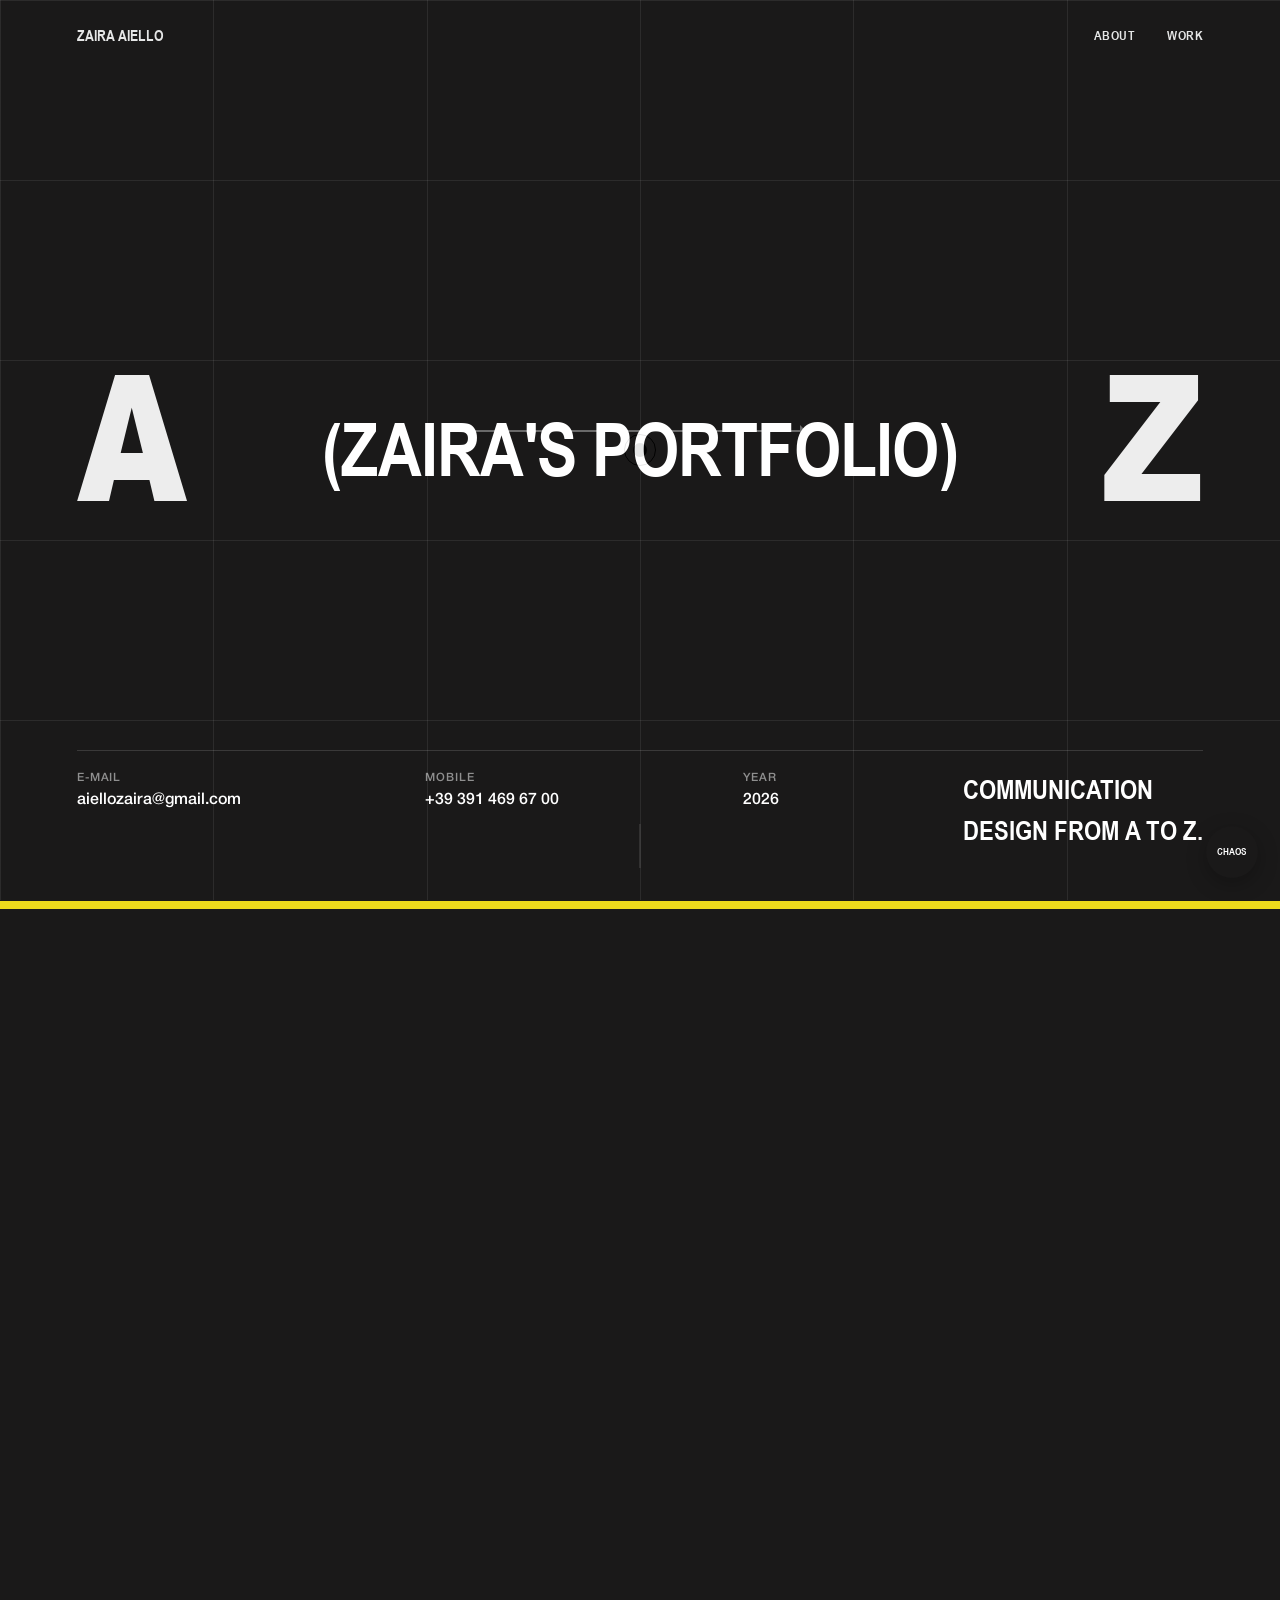
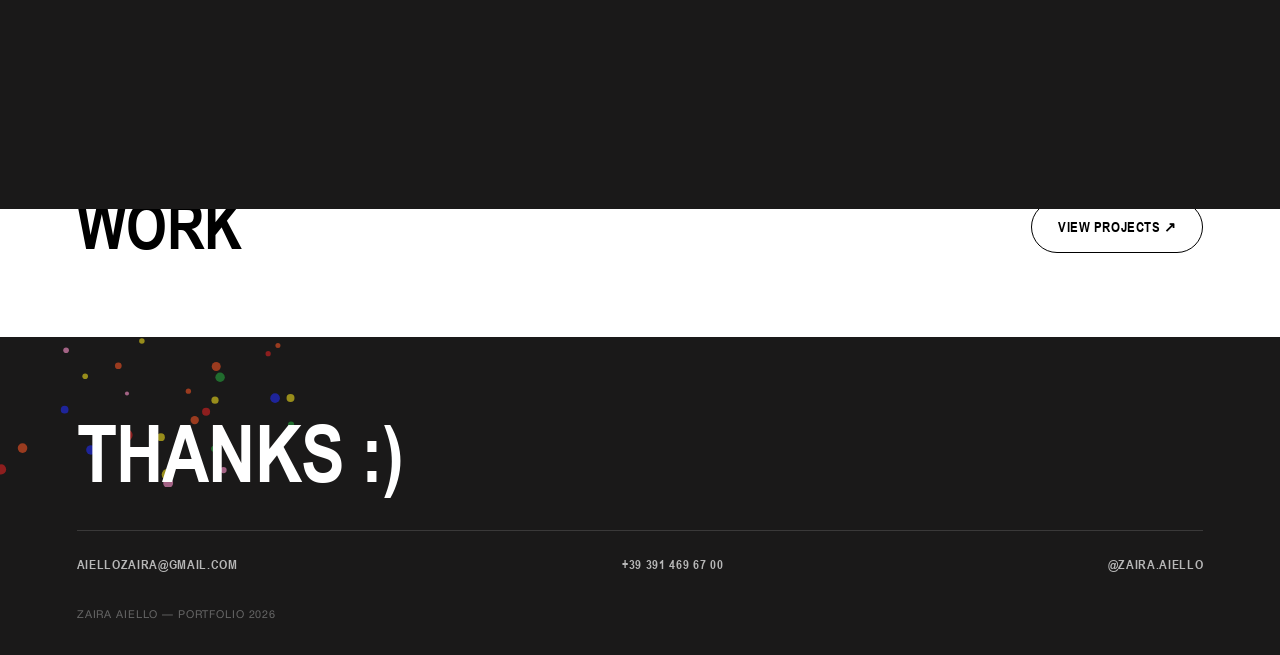
==== index.html @ 03506a8a "Initial commit" ====
<!DOCTYPE html>
<html lang="en">
<head>
<meta charset="UTF-8">
<meta name="viewport" content="width=device-width, initial-scale=1.0">
<title>Zaira Aiello — Portfolio</title>
<meta name="description" content="Zaira Aiello, Communication Designer — branding, editorial design, typography and visual communication.">
<link rel="stylesheet" href="css/style.css">
</head>
<body>

  <nav class="nav">
    <a class="nav-name" href="index.html">Zaira Aiello</a>
    <div class="nav-links">
      <a href="about.html">About</a>
      <a href="work.html">Work</a>
    </div>
  </nav>

  <!-- COVER -->
  <header class="hero" id="top">
    <div class="grid-bg on-dark"></div>

    <div class="hero-top">
      <div class="hero-letter a">A</div>
      <div class="hero-arrow"></div>
      <div class="hero-letter z">Z</div>
    </div>

    <h1 class="hero-title" data-scramble><span class="paren">(</span>Zaira's Portfolio<span class="paren">)</span></h1>

    <div class="hero-bottom">
      <div class="item"><span>E-mail</span><strong>aiellozaira@gmail.com</strong></div>
      <div class="item"><span>Mobile</span><strong>+39 391 469 67 00</strong></div>
      <div class="item"><span>Year</span><strong>2026</strong></div>
      <div class="hero-tagline">Communication<br>Design from A to Z.</div>
    </div>

    <div class="scroll-cue"></div>
  </header>

  <div class="marquee">
    <div class="marquee-track">
      <span>BRANDING</span><span>—</span>
      <span>EDITORIAL DESIGN</span><span>—</span>
      <span>TYPOGRAPHY</span><span>—</span>
      <span>VISUAL COMMUNICATION</span><span>—</span>
      <span>WEB DESIGN</span><span>—</span>
      <span>BRANDING</span><span>—</span>
      <span>EDITORIAL DESIGN</span><span>—</span>
      <span>TYPOGRAPHY</span><span>—</span>
      <span>VISUAL COMMUNICATION</span><span>—</span>
      <span>WEB DESIGN</span><span>—</span>
    </div>
  </div>

  <section class="quote">
    <p class="reveal">
      I don't believe in random choices. For me, design is about building
      functional systems where every single detail serves a purpose.
    </p>
  </section>

  <a class="section-link reveal" href="about.html" data-transition data-color="#1a1919">
    <h2>About me :)</h2>
    <span class="go">Read more ↗</span>
  </a>

  <a class="section-link reveal" href="work.html" data-transition data-color="#1a1919">
    <h2>Work</h2>
    <span class="go">View projects ↗</span>
  </a>

  <footer class="footer">
    <canvas id="footer-canvas"></canvas>
    <div class="footer-inner">
      <h2 data-scramble>Thanks :)</h2>
      <div class="footer-grid">
        <a href="mailto:aiellozaira@gmail.com">aiellozaira@gmail.com</a>
        <a href="tel:+393914696700">+39 391 469 67 00</a>
        <a href="https://instagram.com/zaira.aiello" target="_blank" rel="noopener">@zaira.aiello</a>
      </div>
      <small>Zaira Aiello — Portfolio 2026</small>
    </div>
  </footer>

  <script src="js/main.js"></script>
</body>
</html>
---- css/style.css ----
/* =========================================================
   ZAIRA AIELLO — DIGITAL PORTFOLIO
   style.css — main stylesheet
   ========================================================= */

/* ---------------------------------------------------------
   1. FONT FACES
   I file reali sono in /fonts (estratti dai tuoi zip).
   - "Arial Narrow" 400/700  → titoli, eyebrow, numeri
   - "Arial Black"           → usato SOLO per i titoli enormi
     (hero, numeri di sezione): non esiste un vero file
     "Arial Narrow Black", quindi lo comprimiamo un po' via
     CSS (vedi .display-black qui sotto) per avvicinarlo il
     più possibile al taglio condensed+black del cartaceo.
   - "Helvetica Neue" 400/500/700 → testo, il 500 (Medium) è
     il peso di default per i paragrafi, come richiesto.
--------------------------------------------------------- */
@font-face{
  font-family:"Arial Narrow";
  src:url("../fonts/ARIALN.woff") format("woff");
  font-weight:400; font-style:normal; font-display:swap;
}
@font-face{
  font-family:"Arial Narrow";
  src:url("../fonts/ARIALNB.woff") format("woff");
  font-weight:700; font-style:normal; font-display:swap;
}
@font-face{
  font-family:"Arial Black";
  src:url("../fonts/ARIBLK.woff") format("woff");
  font-weight:900; font-style:normal; font-display:swap;
}
@font-face{
  font-family:"Helvetica Neue";
  src:url("../fonts/HelveticaNeueRoman.woff") format("woff");
  font-weight:400; font-style:normal; font-display:swap;
}
@font-face{
  font-family:"Helvetica Neue";
  src:url("../fonts/HelveticaNeueMedium.woff") format("woff");
  font-weight:500; font-style:normal; font-display:swap;
}
@font-face{
  font-family:"Helvetica Neue";
  src:url("../fonts/HelveticaNeueBold.woff") format("woff");
  font-weight:700; font-style:normal; font-display:swap;
}
@font-face{
  font-family:"Helvetica Neue";
  src:url("../fonts/HelveticaNeueItalic.woff") format("woff");
  font-weight:400; font-style:italic; font-display:swap;
}

/* ---------------------------------------------------------
   2. TOKENS — i colori esatti del portfolio cartaceo
--------------------------------------------------------- */
:root{
  --grey:   #1a1919; /* cover / back cover */
  --yellow: #edda1c; /* second slide */
  --orange: #f05123; /* ICON. */
  --blue:   #222cf0; /* ITO */
  --pink:   #ff94cd; /* Steven Meisel */
  --red:    #db2121; /* 07/10 */
  --green:  #27a33c; /* Bodoni */
  --white:  #ffffff;
  --black:  #000000;
  --paper:  #f6f5f2; /* leggero off-white per variare dal bianco puro */

  --font-display:"Arial Narrow", Arial, sans-serif;
  --font-black:"Arial Black", "Arial Narrow", Arial, sans-serif;
  --font-text:"Helvetica Neue", Helvetica, Arial, sans-serif;

  --cursor-color: var(--grey);
  --grid-line: rgba(0,0,0,.08);
}

/* ---------------------------------------------------------
   3. RESET
--------------------------------------------------------- */
*{ margin:0; padding:0; box-sizing:border-box; }
html{ scroll-behavior:smooth; }
body{
  background:var(--white);
  color:var(--black);
  font-family:var(--font-text);
  font-weight:500; /* Helvetica Neue Medium come richiesto */
  line-height:1.5;
  overflow-x:hidden;
  cursor:none;
}
@media (hover:none){
  body{ cursor:auto; }
  .cursor, .cursor-trail{ display:none; }
}

h1,h2,h3,h4{
  font-family:var(--font-display);
  font-weight:700;
  text-transform:uppercase;
  line-height:0.92;
  letter-spacing:-0.01em;
}
/* titoli "black" condensati — usa questa classe sui titoli enormi */
.display-black{
  font-family:var(--font-black);
  font-weight:900;
  transform:scaleX(.86);
  transform-origin:left center;
  display:inline-block;
  letter-spacing:-0.01em;
}

a{ color:inherit; text-decoration:none; }
img{ max-width:100%; display:block; }
ul{ list-style:none; }
button{ font:inherit; background:none; border:none; cursor:pointer; }

.container{ width:100%; max-width:1280px; margin:0 auto; padding:0 6vw; }

.eyebrow{
  font-family:var(--font-display);
  font-weight:700;
  text-transform:uppercase;
  font-size:.78rem;
  letter-spacing:.08em;
}

/* ---------------------------------------------------------
   4. CUSTOM CURSOR — pallino "elastico" che insegue il mouse
   con un piccolo ritardo (spring), + puntino satellite più
   piccolo che segue ancora più lento (ispirato a ma5a.com)
--------------------------------------------------------- */
.cursor, .cursor-trail{
  position:fixed; top:0; left:0;
  border-radius:50%;
  pointer-events:none;
  z-index:9999;
  transform:translate(-50%,-50%);
  mix-blend-mode:difference;
}
.cursor{
  width:14px; height:14px;
  background:var(--cursor-color);
  transition:width .25s, height .25s, background .25s;
}
.cursor.hover{ width:44px; height:44px; }
.cursor-trail{
  width:32px; height:32px;
  border:1px solid var(--cursor-color);
  background:transparent;
}

/* ---------------------------------------------------------
   5. PAGE TRANSITION — wipe colorato tra una pagina e l'altra
--------------------------------------------------------- */
.page-transition{
  position:fixed; inset:0;
  background:var(--grey);
  z-index:9998;
  transform:translateY(101%);
  pointer-events:none;
}
.page-transition.enter{ animation:wipeIn .5s cubic-bezier(.77,0,.18,1) forwards; }
@keyframes wipeIn{ from{transform:translateY(101%);} to{transform:translateY(0);} }

/* ---------------------------------------------------------
   6. NAV
--------------------------------------------------------- */
.nav{
  position:fixed; top:0; left:0; right:0; z-index:100;
  display:flex; justify-content:space-between; align-items:center;
  padding:1.5rem 6vw;
  mix-blend-mode:difference;
  color:var(--white);
}
.nav .nav-name{ font-family:var(--font-display); font-weight:700; text-transform:uppercase; font-size:.95rem; }
.nav-links{ display:flex; gap:2rem; }
.nav-links a{
  font-family:var(--font-display); font-weight:700; text-transform:uppercase;
  font-size:.8rem; letter-spacing:.04em; position:relative;
}
.nav-links a::after{
  content:""; position:absolute; left:0; bottom:-4px;
  width:0; height:1px; background:currentColor;
  transition:width .25s;
}
.nav-links a:hover::after{ width:100%; }
.nav-links a.current::after{ width:100%; }

/* ---------------------------------------------------------
   7. GRID BACKGROUND — richiama la griglia InDesign
   visibile in copertina nel PDF originale
--------------------------------------------------------- */
.grid-bg{
  position:absolute; inset:0;
  background-image:
    repeating-linear-gradient(to right, var(--grid-line) 0 1px, transparent 1px calc(100% / 6)),
    repeating-linear-gradient(to bottom, var(--grid-line) 0 1px, transparent 1px calc(100% / 5));
  pointer-events:none;
}
.grid-bg.on-dark{ --grid-line: rgba(255,255,255,.08); }

/* ---------------------------------------------------------
   8. HERO / COVER (index.html)
--------------------------------------------------------- */
.hero{
  min-height:100svh;
  background:var(--grey);
  color:var(--white);
  position:relative;
  display:flex; flex-direction:column; justify-content:space-between;
  padding:7rem 6vw 3rem;
  overflow:hidden;
}
.hero-top{
  display:grid; grid-template-columns:1fr 1fr;
  align-items:center;
  flex:1;
  position:relative;
}
.hero-letter{
  font-family:var(--font-black);
  font-weight:900;
  font-size:clamp(5rem,16vw,11rem);
  transform:scaleX(.8); transform-origin:left center;
  opacity:.92;
}
.hero-letter.z{ text-align:right; transform-origin:right center; }
.hero-arrow{
  position:absolute; top:50%; left:50%; transform:translate(-50%,-50%);
  width:min(38vw,340px); height:2px; background:#6a6a6a;
}
.hero-arrow::after{
  content:""; position:absolute; right:-2px; top:50%; transform:translateY(-50%);
  border:6px solid transparent; border-left-color:#6a6a6a;
}
.hero-title{
  position:absolute; top:50%; left:50%; transform:translate(-50%,-50%);
  text-align:center; white-space:nowrap;
  font-size:clamp(2rem,6.4vw,4.6rem);
}
.hero-title .paren{ color:var(--yellow); }
.hero-caption{
  max-width:360px; font-family:var(--font-text); font-weight:400;
  text-transform:none; font-size:1rem; color:#c9c9c9; margin-top:1.4rem;
}
.hero-bottom{
  display:flex; flex-wrap:wrap; justify-content:space-between; gap:1rem;
  border-top:1px solid #3a3939; padding-top:1.2rem;
}
.hero-bottom .item span{ display:block; font-size:.72rem; text-transform:uppercase; letter-spacing:.08em; color:#8f8f8f; }
.hero-bottom .item strong{ font-family:var(--font-text); font-weight:500; font-size:1rem; }
.hero-tagline{
  font-family:var(--font-display); font-weight:700; text-transform:uppercase;
  font-size:clamp(1.1rem,2.6vw,1.7rem);
}

.scroll-cue{
  position:absolute; bottom:2rem; left:50%; transform:translateX(-50%);
  width:1px; height:44px; background:#4a4a4a; overflow:hidden;
}
.scroll-cue::after{
  content:""; position:absolute; top:-44px; left:0; width:100%; height:44px;
  background:var(--yellow); animation:scrollcue 1.8s ease-in-out infinite;
}
@keyframes scrollcue{ to{ top:44px; } }

/* ---------------------------------------------------------
   9. MARQUEE
--------------------------------------------------------- */
.marquee{
  background:var(--yellow); color:var(--grey);
  overflow:hidden; white-space:nowrap; padding:.9rem 0;
  border-top:1px solid var(--grey); border-bottom:1px solid var(--grey);
}
.marquee-track{
  display:inline-block; font-family:var(--font-display); font-weight:700;
  text-transform:uppercase; font-size:1.05rem; letter-spacing:.04em;
  animation:marquee 24s linear infinite;
}
.marquee-track span{ margin:0 1.2em; }
@keyframes marquee{ from{transform:translateX(0);} to{transform:translateX(-50%);} }

/* ---------------------------------------------------------
   10. QUOTE
--------------------------------------------------------- */
.quote{ min-height:60vh; display:flex; align-items:center; padding:6rem 6vw; }
.quote p{
  font-family:var(--font-display); font-weight:700; text-transform:uppercase;
  font-size:clamp(1.7rem,4.6vw,3.1rem); max-width:900px;
}

/* ---------------------------------------------------------
   11. SECTION LINK ("view work", "about me" teasers on home)
--------------------------------------------------------- */
.section-link{
  padding:5rem 6vw; border-top:1px solid #eee;
  display:flex; justify-content:space-between; align-items:center;
  gap:2rem; flex-wrap:wrap;
}
.section-link h2{ font-size:clamp(2rem,6vw,4rem); }
.section-link .go{
  display:inline-flex; align-items:center; gap:.6rem;
  font-family:var(--font-display); font-weight:700; text-transform:uppercase;
  font-size:.9rem; letter-spacing:.04em;
  padding:.9rem 1.6rem; border-radius:100px; border:1px solid var(--black);
  transition:background .2s, color .2s;
}
.section-link .go:hover{ background:var(--black); color:var(--white); }

/* ---------------------------------------------------------
   12. FOOTER (contatti, presente su tutte le pagine)
--------------------------------------------------------- */
.footer{
  background:var(--grey); color:var(--white);
  padding:5rem 6vw 2rem; position:relative; overflow:hidden;
}
.footer canvas{ position:absolute; inset:0; z-index:0; }
.footer-inner{ position:relative; z-index:1; }
.footer h2{ font-size:clamp(2.2rem,8vw,5rem); margin-bottom:2.5rem; }
.footer-grid{
  display:flex; justify-content:space-between; flex-wrap:wrap; gap:1.5rem;
  padding-top:1.5rem; border-top:1px solid #3a3939;
  font-family:var(--font-display); font-weight:700; text-transform:uppercase;
  font-size:.82rem; letter-spacing:.05em; color:#b7b7b7;
}
.footer-grid a:hover{ color:var(--yellow); }
.footer small{
  display:block; margin-top:2rem; color:#666; font-size:.68rem;
  text-transform:uppercase; letter-spacing:.08em; font-family:var(--font-text); font-weight:400;
}

/* ---------------------------------------------------------
   13. REVEAL ON SCROLL
--------------------------------------------------------- */
.reveal{ opacity:0; transform:translateY(36px); transition:opacity .7s ease, transform .7s ease; }
.reveal.in{ opacity:1; transform:translateY(0); }

/* ---------------------------------------------------------
   14. ABOUT PAGE
--------------------------------------------------------- */
.about-hero{ padding:9rem 6vw 3rem; }
.about-hero h1{ font-size:clamp(2.4rem,8vw,5rem); }
.about-body{
  padding:2rem 6vw 6rem; display:grid; grid-template-columns:1fr 1.3fr;
  gap:4rem; align-items:start;
}
.about-photo{
  aspect-ratio:3/4; background:#eee; border:2px dashed #ccc;
  display:flex; align-items:center; justify-content:center; text-align:center;
  padding:1rem; font-family:var(--font-display); font-size:.8rem; text-transform:uppercase; color:#999;
}
.about-body p{ font-size:1.1rem; max-width:560px; }
.about-body p + p{ margin-top:1.2rem; }
.about-facts{
  margin-top:5rem; padding-top:2.5rem; border-top:1px solid #eee;
  display:grid; grid-template-columns:repeat(3,1fr); gap:2rem;
}
@media (max-width:800px){ .about-facts{ grid-template-columns:1fr; } }
.about-facts .eyebrow{ color:#999; margin-bottom:.5rem; }

/* ---------------------------------------------------------
   15. WORK INDEX PAGE (work.html) — jackygrob-style numbered
   list + cursor-following image preview (ma5a-style toy)
--------------------------------------------------------- */
.work-hero{ padding:9rem 6vw 2rem; }
.work-hero h1{ font-size:clamp(2.4rem,8vw,5rem); }
.work-hero p{ max-width:480px; margin-top:1rem; font-size:1.05rem; color:#555; }

.work-list{ padding:2rem 6vw 6rem; }
.work-row{
  display:grid;
  grid-template-columns:60px 1fr auto auto 40px;
  align-items:center;
  gap:1.5rem;
  padding:2rem 0;
  border-top:1px solid #e6e6e6;
  position:relative;
}
.work-list .work-row:last-child{ border-bottom:1px solid #e6e6e6; }
.work-row .idx{ font-family:var(--font-display); font-weight:700; color:#bbb; }
.work-row h2{
  font-size:clamp(1.6rem,4.4vw,2.8rem); text-transform:none; font-weight:700;
  transition:transform .25s, color .25s;
}
.work-row .tag{
  font-family:var(--font-display); font-weight:700; text-transform:uppercase;
  font-size:.78rem; letter-spacing:.05em; color:#999;
}
.work-row .year{ font-family:var(--font-text); font-weight:500; color:#999; font-size:.9rem; }
.work-row .arrow{ font-size:1.4rem; transition:transform .25s; }
.work-row:hover .arrow{ transform:translate(4px,-4px) rotate(45deg); }
.work-row:hover h2{ transform:translateX(10px); }
@media (max-width:760px){
  .work-row{ grid-template-columns:34px 1fr 26px; row-gap:.4rem; }
  .work-row .tag, .work-row .year{ display:none; }
}

/* la mini-immagine che segue il cursore quando passi su una riga */
.hover-preview{
  position:fixed; top:0; left:0;
  width:260px; height:180px;
  border-radius:8px;
  overflow:hidden;
  pointer-events:none;
  z-index:50;
  opacity:0;
  transform:translate(-50%,-50%) scale(.9);
  transition:opacity .25s ease, transform .25s ease;
  display:flex; align-items:center; justify-content:center;
  font-family:var(--font-display); font-weight:700; text-transform:uppercase;
  font-size:.85rem; color:var(--white); text-align:center; padding:1rem;
}
.hover-preview.show{ opacity:1; transform:translate(-50%,-50%) scale(1); }
@media (hover:none){ .hover-preview{ display:none; } }

/* ---------------------------------------------------------
   16. PROJECT PAGES
--------------------------------------------------------- */
.project-hero{
  min-height:56vh; display:flex; flex-direction:column; justify-content:flex-end;
  padding:8rem 6vw 4rem; color:var(--white); position:relative;
}
.project-hero.dark-text{ color:var(--grey); }
.project-hero h1{ font-size:clamp(2.6rem,9vw,6rem); max-width:900px; }
.project-hero p.claim{
  font-family:var(--font-text); font-weight:500; text-transform:none;
  max-width:560px; font-size:1.15rem; margin-top:1.2rem;
}

.project-meta{
  display:grid; grid-template-columns:repeat(5,1fr); gap:1.5rem;
  padding:2.5rem 6vw; border-bottom:1px solid #eee;
}
@media (max-width:800px){ .project-meta{ grid-template-columns:repeat(2,1fr); } }
.project-meta div span{
  display:block; font-family:var(--font-display); font-weight:700;
  text-transform:uppercase; font-size:.72rem; letter-spacing:.06em; color:#999; margin-bottom:.4rem;
}
.project-meta div strong{ font-weight:500; font-size:.95rem; }

.project-text{ padding:5rem 6vw; max-width:820px; font-size:1.1rem; }

.project-section{ padding:3rem 6vw 5rem; }
.project-section h2{
  font-size:1.5rem; margin-bottom:1.6rem; display:flex; align-items:center; gap:.6rem;
}
.project-section h2::before{
  content:""; width:10px; height:10px; border-radius:50%; background:var(--accent,var(--grey)); display:inline-block;
}

.gallery{ display:grid; grid-template-columns:repeat(3,1fr); gap:1rem; }
@media (max-width:800px){ .gallery{ grid-template-columns:1fr 1fr; } }
.placeholder-media{
  aspect-ratio:4/3; background:#f2f2f2; border:2px dashed #ccc;
  display:flex; align-items:center; justify-content:center; text-align:center; padding:1rem;
  font-size:.78rem; color:#999; text-transform:uppercase; letter-spacing:.03em;
}

.embed-pdf{ width:100%; height:75vh; border:1px solid #eee; border-radius:4px; }

.embed-video{ position:relative; width:100%; aspect-ratio:16/9; background:#111; border-radius:4px; overflow:hidden; }
.embed-video iframe, .embed-video video{ width:100%; height:100%; border:0; }

.link-external{
  display:inline-flex; align-items:center; gap:.6rem;
  padding:.9rem 1.6rem; border-radius:100px; background:var(--grey); color:var(--white);
  font-family:var(--font-display); font-weight:700; text-transform:uppercase;
  font-size:.85rem; letter-spacing:.03em; transition:transform .2s;
}
.link-external:hover{ transform:translateX(4px); }

.project-nav-end{
  display:flex; justify-content:space-between; align-items:center;
  padding:3rem 6vw 5rem; border-top:1px solid #eee;
  font-family:var(--font-display); font-weight:700; text-transform:uppercase; font-size:.9rem;
}

/* ---------------------------------------------------------
   17. CHAOS TOGGLE — piccolo bottone giocoso in basso
   a destra, ispirato al tono "playful" di ma5a.com.
   Attiva un cursore con "trail" di puntini colorati e un
   leggero effetto wobble sui titoli.
--------------------------------------------------------- */
.chaos-toggle{
  position:fixed; bottom:1.4rem; right:1.4rem; z-index:200;
  width:52px; height:52px; border-radius:50%;
  background:var(--grey); color:var(--white);
  display:flex; align-items:center; justify-content:center;
  font-family:var(--font-display); font-weight:700; font-size:.65rem; text-transform:uppercase;
  box-shadow:0 6px 20px rgba(0,0,0,.25);
  transition:transform .2s;
}
.chaos-toggle:hover{ transform:scale(1.08) rotate(-6deg); }
body.chaos h1, body.chaos h2{ animation:wobble 3.2s ease-in-out infinite; }
@keyframes wobble{
  0%,100%{ transform:rotate(0deg); }
  25%{ transform:rotate(-.6deg); }
  75%{ transform:rotate(.6deg); }
}

/* ---------------------------------------------------------
   18. ACCESSIBILITY + RESPONSIVE
--------------------------------------------------------- */
@media (prefers-reduced-motion:reduce){
  *{ animation:none !important; transition:none !important; }
  html{ scroll-behavior:auto; }
  body.chaos h1, body.chaos h2{ animation:none !important; }
}

@media (max-width:800px){
  .hero-top{ display:none; }
  .hero-title{ position:static; transform:none; margin:2rem 0; }
  .about-body{ grid-template-columns:1fr; }
  .project-meta{ grid-template-columns:1fr 1fr; }
}
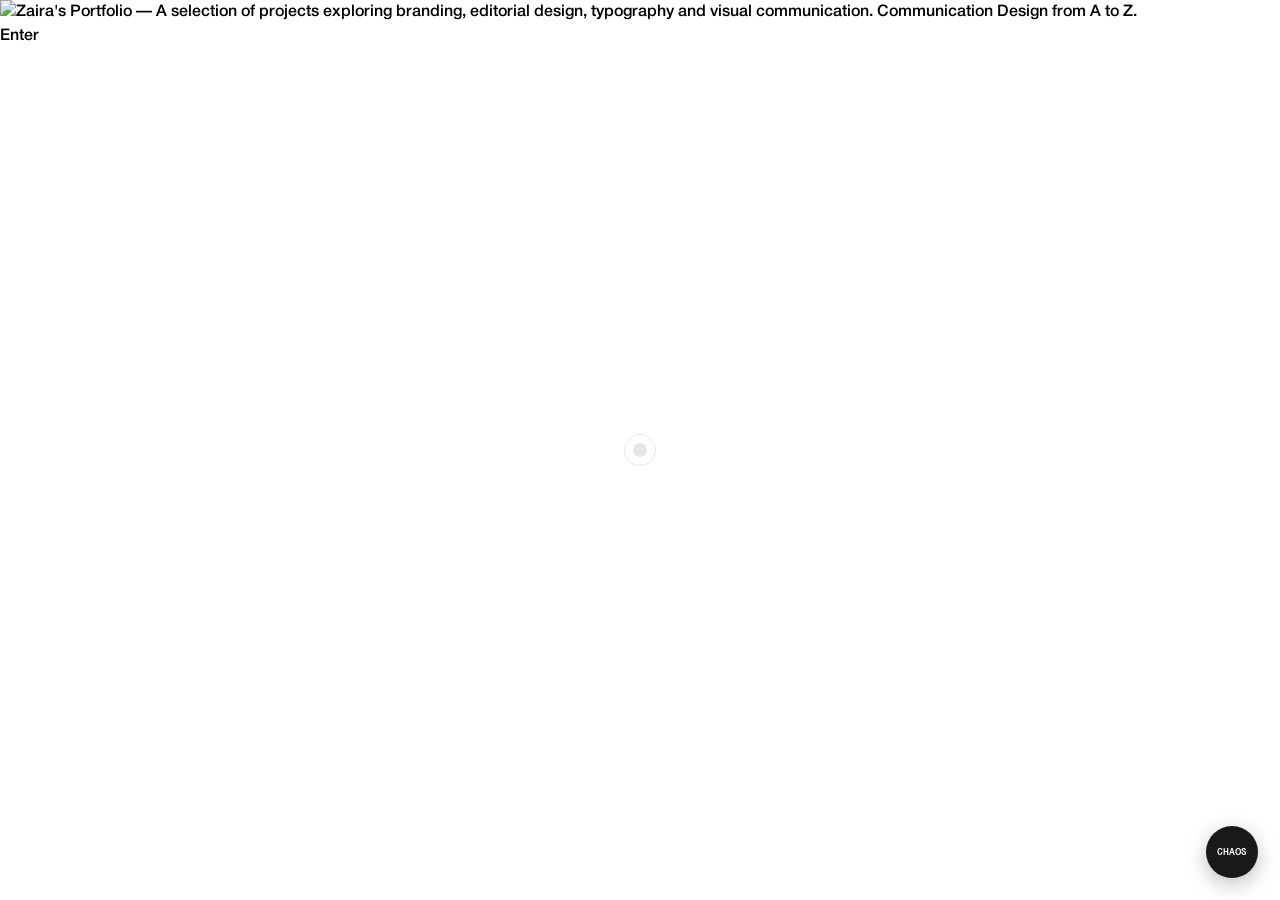
==== commit e19ea186: "Add files via upload" ====
--- a/index.html
+++ b/index.html
@@ -7,82 +7,17 @@
 <meta name="description" content="Zaira Aiello, Communication Designer — branding, editorial design, typography and visual communication.">
 <link rel="stylesheet" href="css/style.css">
 </head>
-<body>
+<body class="intro-page">
 
-  <nav class="nav">
-    <a class="nav-name" href="index.html">Zaira Aiello</a>
-    <div class="nav-links">
-      <a href="about.html">About</a>
-      <a href="work.html">Work</a>
-    </div>
-  </nav>
-
-  <!-- COVER -->
-  <header class="hero" id="top">
-    <div class="grid-bg on-dark"></div>
-
-    <div class="hero-top">
-      <div class="hero-letter a">A</div>
-      <div class="hero-arrow"></div>
-      <div class="hero-letter z">Z</div>
-    </div>
-
-    <h1 class="hero-title" data-scramble><span class="paren">(</span>Zaira's Portfolio<span class="paren">)</span></h1>
-
-    <div class="hero-bottom">
-      <div class="item"><span>E-mail</span><strong>aiellozaira@gmail.com</strong></div>
-      <div class="item"><span>Mobile</span><strong>+39 391 469 67 00</strong></div>
-      <div class="item"><span>Year</span><strong>2026</strong></div>
-      <div class="hero-tagline">Communication<br>Design from A to Z.</div>
-    </div>
-
-    <div class="scroll-cue"></div>
-  </header>
-
-  <div class="marquee">
-    <div class="marquee-track">
-      <span>BRANDING</span><span>—</span>
-      <span>EDITORIAL DESIGN</span><span>—</span>
-      <span>TYPOGRAPHY</span><span>—</span>
-      <span>VISUAL COMMUNICATION</span><span>—</span>
-      <span>WEB DESIGN</span><span>—</span>
-      <span>BRANDING</span><span>—</span>
-      <span>EDITORIAL DESIGN</span><span>—</span>
-      <span>TYPOGRAPHY</span><span>—</span>
-      <span>VISUAL COMMUNICATION</span><span>—</span>
-      <span>WEB DESIGN</span><span>—</span>
-    </div>
+  <!-- INTRO / COVER — your own cover artwork, used as-is.
+       The plain version shows first; the grid version fades
+       in on top of it shortly after. The whole screen is
+       clickable (or press Enter) to go to the real site. -->
+  <div class="intro" id="intro" data-color="#1a1919" role="link" aria-label="Enter the site" tabindex="0">
+    <img class="intro-img base" src="assets/cover/cover-plain.png" alt="Zaira's Portfolio — A selection of projects exploring branding, editorial design, typography and visual communication. Communication Design from A to Z.">
+    <img class="intro-img grid" src="assets/cover/cover-grid.png" alt="" aria-hidden="true">
+    <div class="intro-enter"><span class="dot"></span> Enter</div>
   </div>
-
-  <section class="quote">
-    <p class="reveal">
-      I don't believe in random choices. For me, design is about building
-      functional systems where every single detail serves a purpose.
-    </p>
-  </section>
-
-  <a class="section-link reveal" href="about.html" data-transition data-color="#1a1919">
-    <h2>About me :)</h2>
-    <span class="go">Read more ↗</span>
-  </a>
-
-  <a class="section-link reveal" href="work.html" data-transition data-color="#1a1919">
-    <h2>Work</h2>
-    <span class="go">View projects ↗</span>
-  </a>
-
-  <footer class="footer">
-    <canvas id="footer-canvas"></canvas>
-    <div class="footer-inner">
-      <h2 data-scramble>Thanks :)</h2>
-      <div class="footer-grid">
-        <a href="mailto:aiellozaira@gmail.com">aiellozaira@gmail.com</a>
-        <a href="tel:+393914696700">+39 391 469 67 00</a>
-        <a href="https://instagram.com/zaira.aiello" target="_blank" rel="noopener">@zaira.aiello</a>
-      </div>
-      <small>Zaira Aiello — Portfolio 2026</small>
-    </div>
-  </footer>
 
   <script src="js/main.js"></script>
 </body>
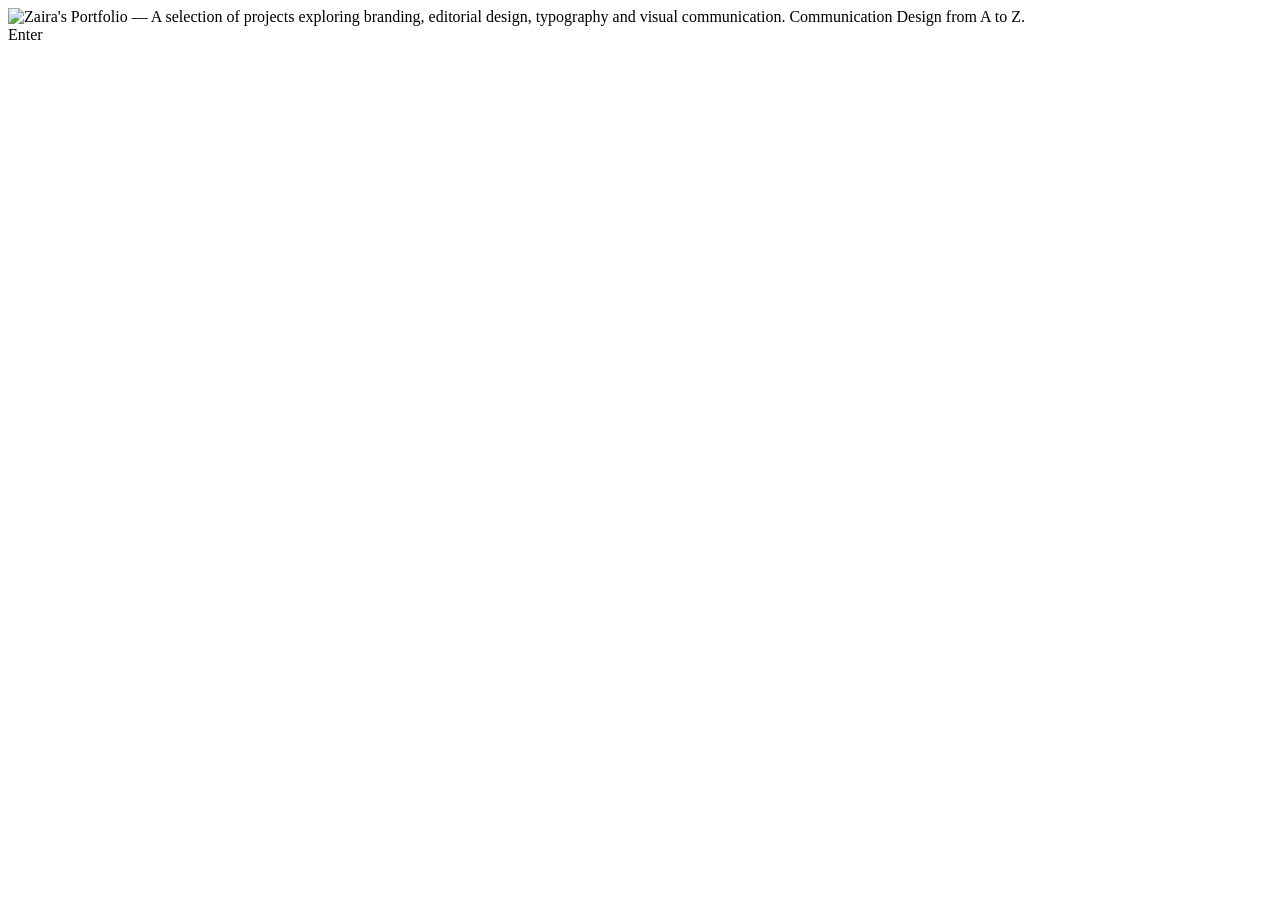
==== commit e1c2121a: "Add files via upload" ====
(no text change in the page or its own stylesheets)
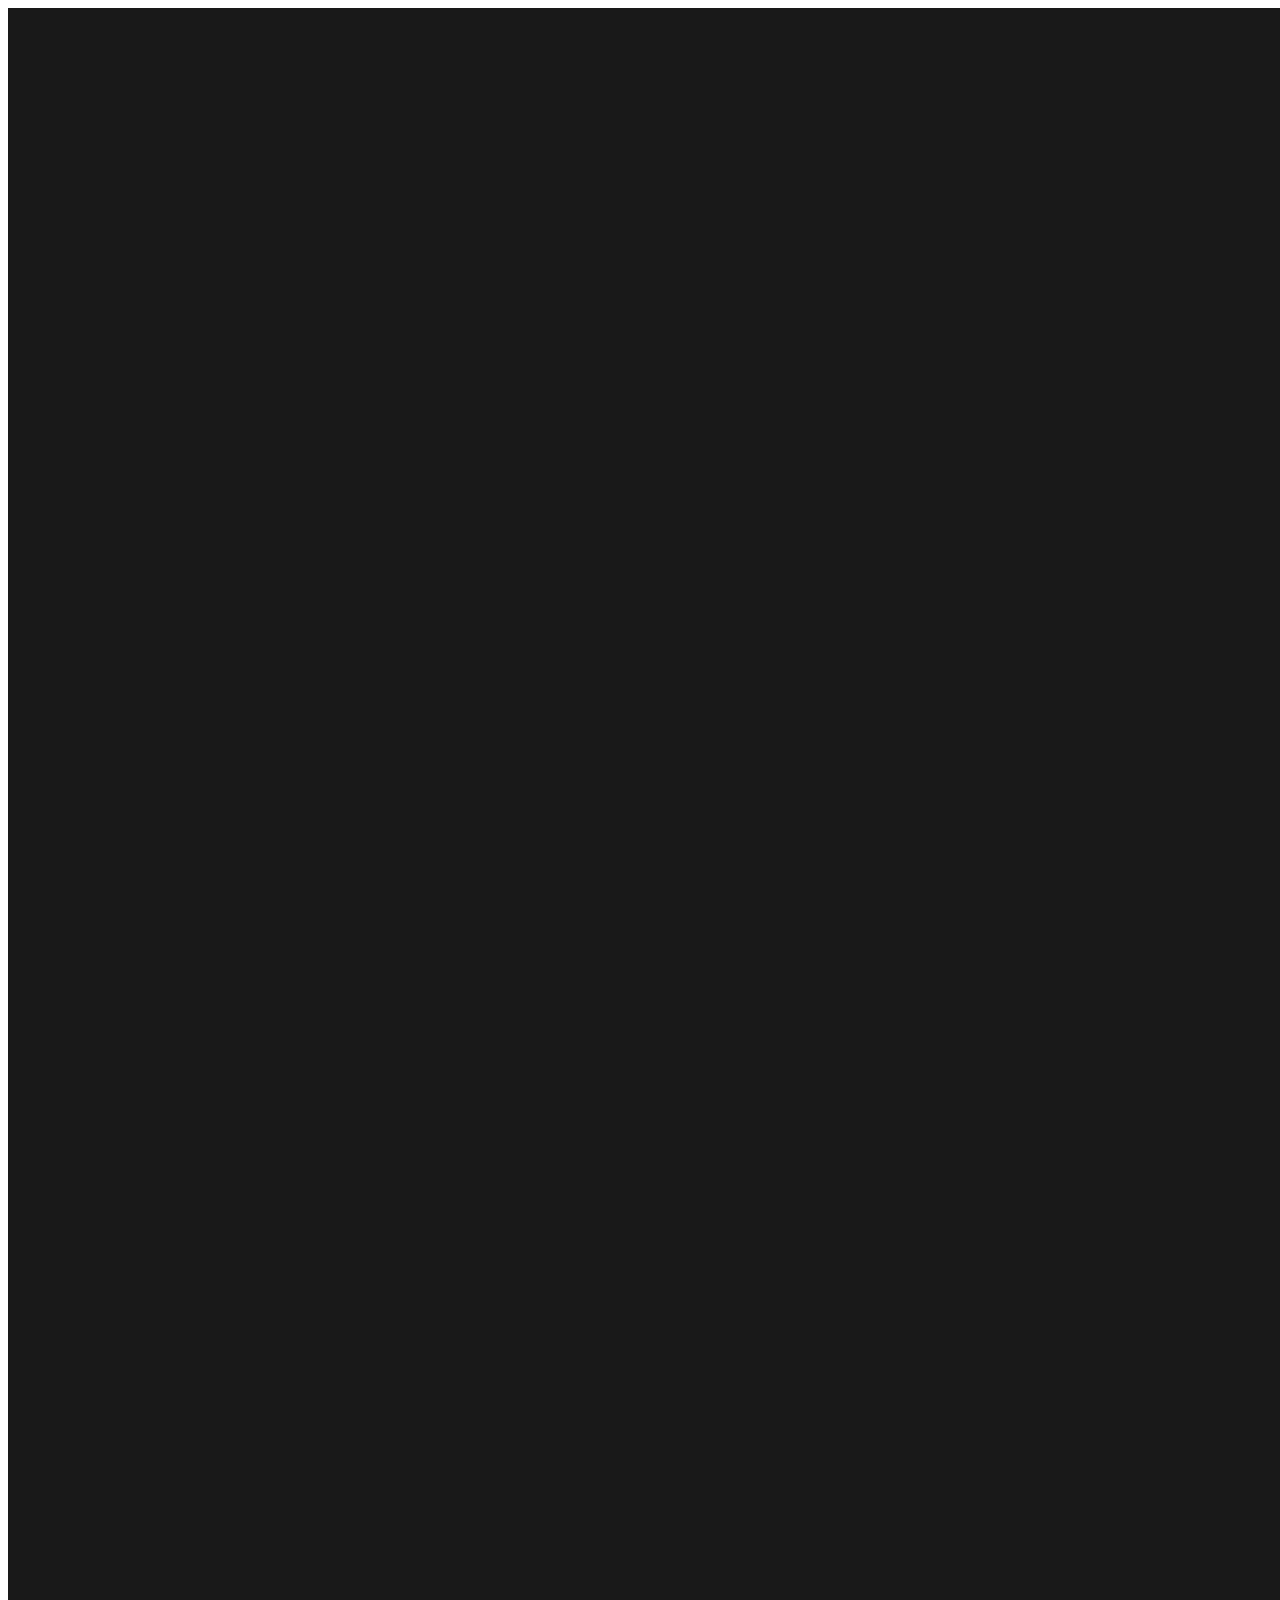
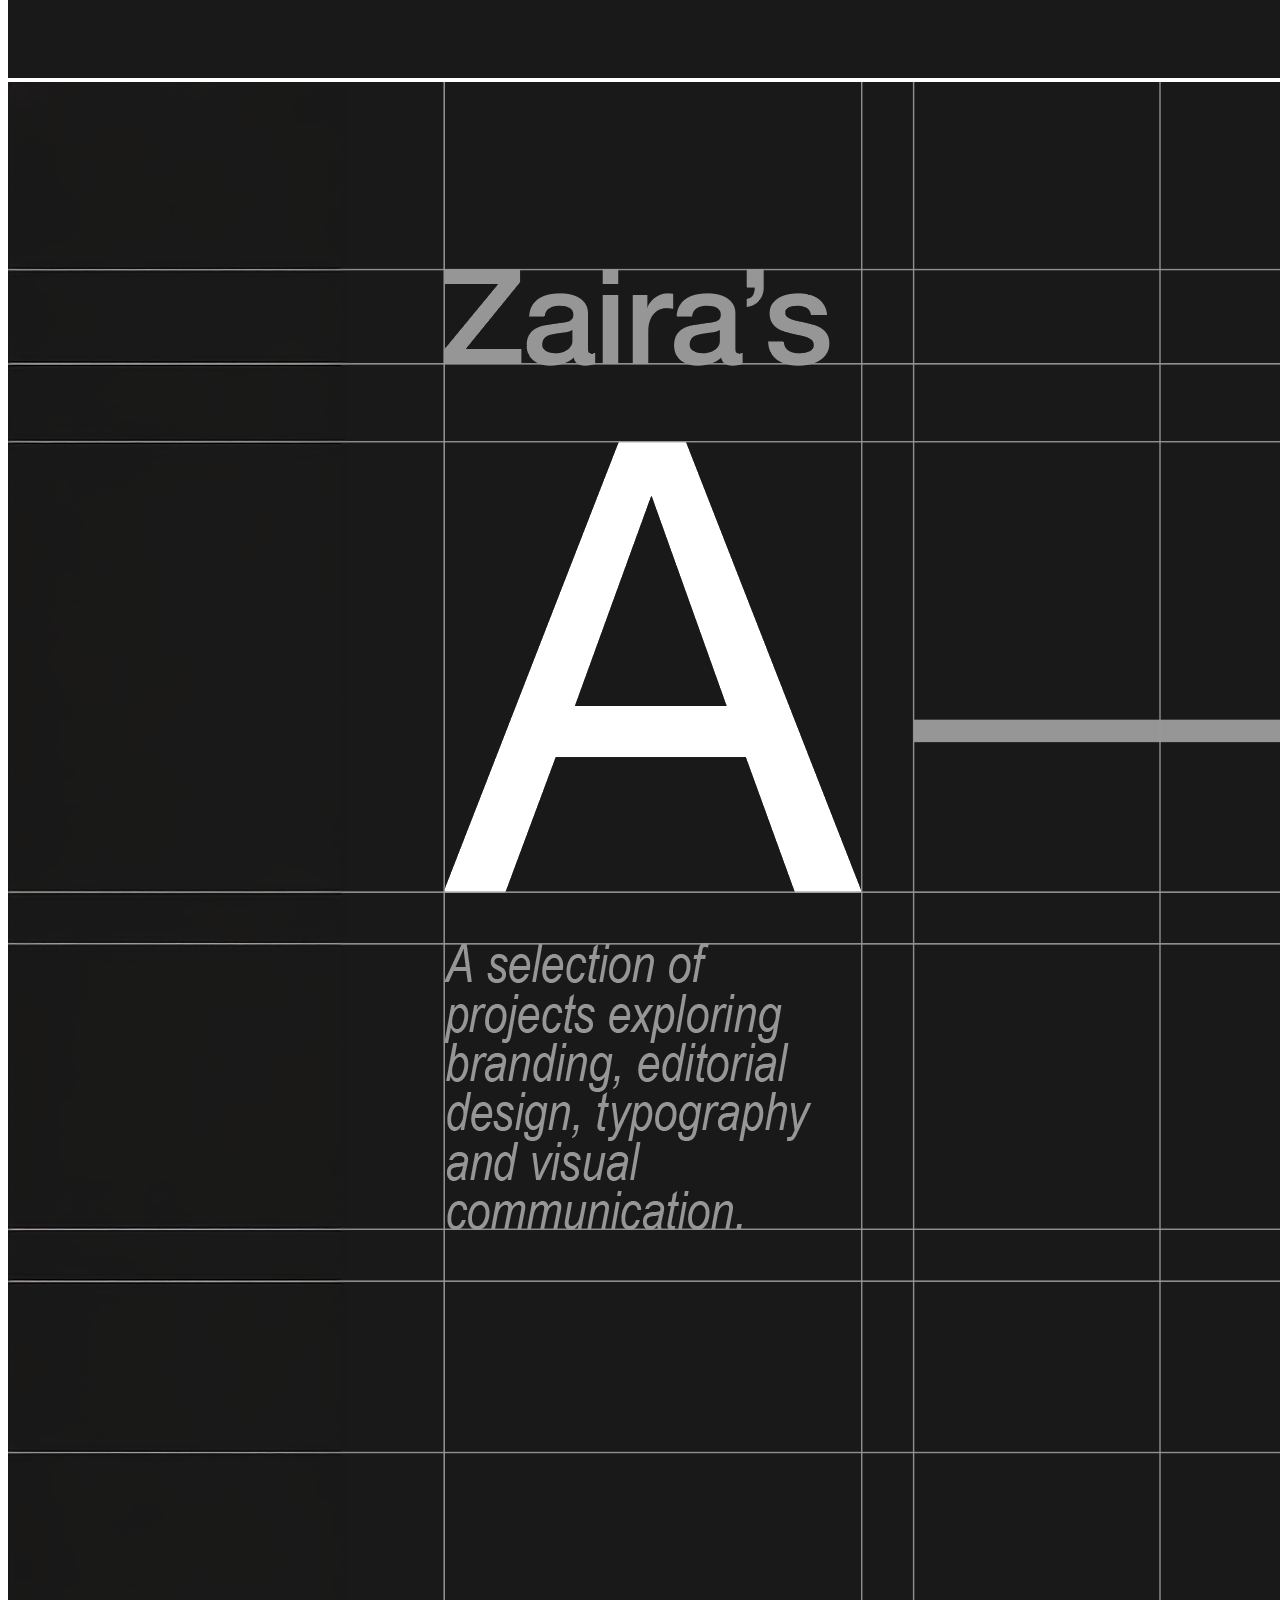
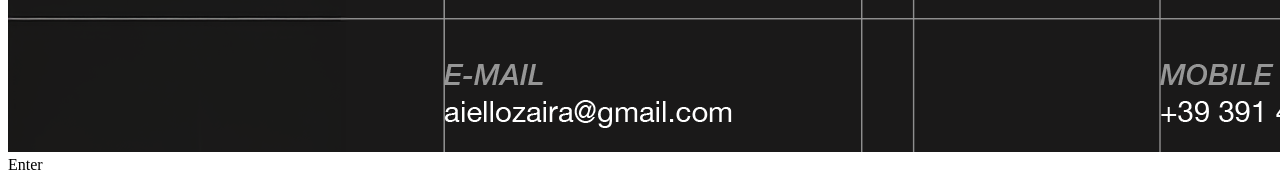
==== commit 995a6f7f: "Update image source paths in index.html" ====
--- a/index.html
+++ b/index.html
@@ -14,8 +14,8 @@
        in on top of it shortly after. The whole screen is
        clickable (or press Enter) to go to the real site. -->
   <div class="intro" id="intro" data-color="#1a1919" role="link" aria-label="Enter the site" tabindex="0">
-    <img class="intro-img base" src="assets/cover/cover-plain.png" alt="Zaira's Portfolio — A selection of projects exploring branding, editorial design, typography and visual communication. Communication Design from A to Z.">
-    <img class="intro-img grid" src="assets/cover/cover-grid.png" alt="" aria-hidden="true">
+    <img class="intro-img base" src="cover/cover-plain.png" alt="Zaira's Portfolio — A selection of projects exploring branding, editorial design, typography and visual communication. Communication Design from A to Z.">
+    <img class="intro-img grid" src="cover/cover-grid.png" alt="" aria-hidden="true">
     <div class="intro-enter"><span class="dot"></span> Enter</div>
   </div>
 
